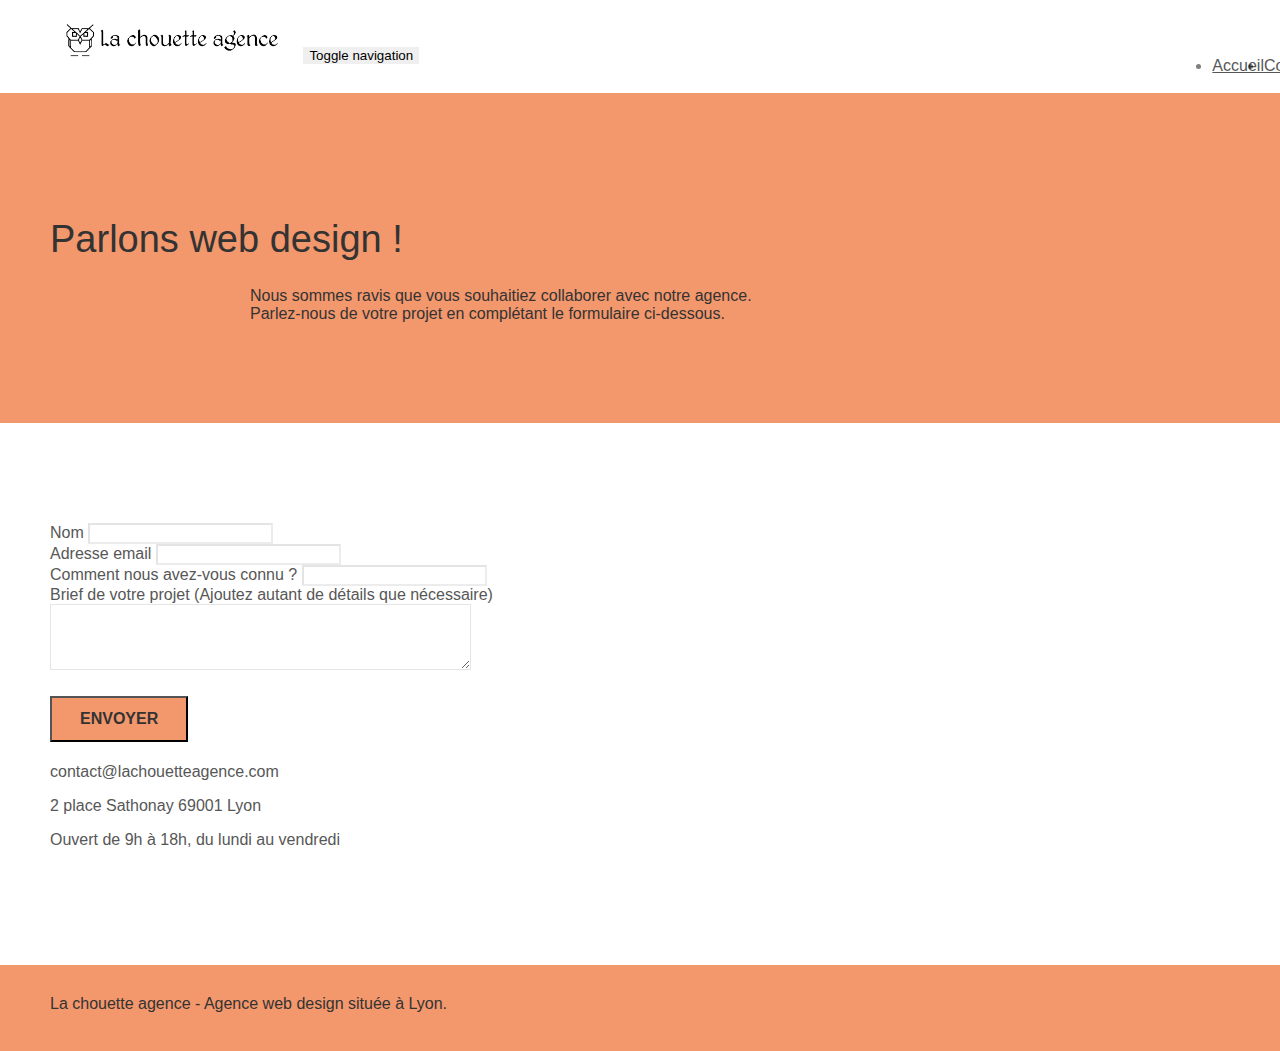
==== contact.html @ 0221096f "ajout tag google analytics" ====
<!doctype html>
<html lang="fr">
	<head>
		<meta charset="utf-8">
		<title>Contactez-nous - La Choutte Agence - Agence Designweb Lyon</title>
		<meta name="description" content="Contactez l’agence La Choutte Agence pour développer vos futures solutions 100% digitales!">
		<meta name="viewport" content="width=device-width, initial-scale=1.0, viewport-fit=cover">
		<meta name="robots" content="index, follow">
		<link rel="shortcut icon" type="image/png" href="favicon.jpg">
		
		<link rel="stylesheet" type="text/css" href="./css/bootstrap.min.css">
		<link rel="stylesheet" type="text/css" href="style.css">
		<link rel="stylesheet" type="text/css" href="./css/font-awesome.min.css">
		<link rel="stylesheet" type="text/css" href="./css/et-line.min.css">
		
		
		<script src="./js/jquery-2.1.0.min.js" defer></script>
		<script src="./js/bootstrap.min.js" defer></script>
		<script src="./js/blocs.min.js" defer></script>
		<script src="./js/jqBootstrapValidation.min.js" defer></script>
		<script src="./js/formHandler.min.js" defer></script>
		

		
	<!-- Analytics -->
	<!-- Global site tag (gtag.js) - Google Analytics -->
		<script async src="https://www.googletagmanager.com/gtag/js?id=G-MMHNVBXGSP"></script>
		<script>
		window.dataLayer = window.dataLayer || [];
		function gtag(){dataLayer.push(arguments);}
		gtag('js', new Date());

		gtag('config', 'G-MMHNVBXGSP');
		</script>
	<!-- Analytics END -->
		
	</head>
	<body>
		<div class="page-container">
			<header class="bloc bgc-white l-bloc " id="bloc-0">
				<div class="container bloc-sm">
					<nav class="navbar row">
						<div class="navbar-header">
							<a class="navbar-brand" href="index.html"><img src="img/la-chouette-agence.png" alt="Logo de la chouette agence" title="La chouette agence, Agence de webdesing à Lyon" height="40" /></a>
							<button id="nav-toggle" type="button" class="ui-navbar-toggle navbar-toggle" data-toggle="collapse" data-target=".navbar-1">
								<span class="sr-only">Toggle navigation</span><span class="icon-bar"></span><span class="icon-bar"></span><span class="icon-bar"></span>
							</button>
						</div>
						<div class="collapse navbar-collapse navbar-1 special-dropdown-nav">
							<ul class="site-navigation nav navbar-nav">
								<li>
									<a href="index.html" title="Accueil - La chouette agence">Accueil</a>
								</li>
								<li>
									<a href="contact.html" title="Formulaire contact">Contactez-nous</a>
								</li>
							</ul>
						</div>
					</nav>
				</div>
			</header>	
			<section class="bloc bg-dots-bg bg-repeat bgc-atomic-tangerine d-bloc bloc-bg-texture texture-paper" id="bloc-6">
				<div class="container bloc-lg">
					<div class="row">
						<div class="col-sm-12">
							<h1 class="text-center hero-bloc-text tc-black">
								Parlons web design !
							</h1>
							<p class="text-center mg-lg tc-black tight-width-whitespace">
								Nous sommes ravis que vous souhaitiez collaborer avec notre agence.<br>
								Parlez-nous de votre projet en complétant le formulaire ci-dessous.
							</p>
						</div>
					</div>
				</div>
			</section>
			<section class="bloc bgc-white l-bloc" id="bloc-7">
				<div class="container bloc-lg">
					<div class="row">
						<div class="col-sm-6">
							<form id="form_1" novalidate success-msg="Your message has been sent." fail-msg="Sorry it seems that our mail server is not responding, Sorry for the inconvenience!">
								<div class="form-group">
									<label>
										Nom
										<input id="name" class="form-control" title="Entrez votre nom" required />
									</label>	
								</div>
								<div class="form-group">
									<label>
										Adresse email
										<input id="email" class="form-control" type="email" title="Entrez votre email" required />
									</label>
								</div>
								<div class="form-group">
									<label>
										Comment nous avez-vous connu ?
										<input class="form-control" title="Comment nous avez-vous connu ?" required id="input_504" />
									</label>
								</div>
								<div class="form-group">
									<label>
										Brief de votre projet (Ajoutez autant de détails que nécessaire)<br>
										<textarea id="message" class="form-control" rows="4" cols="50" title="Détaillez-nous votre projet" required></textarea>
									</label>
								</div> 
								<button class="bloc-button btn btn-lg btn-block cta-hero btn-atomic-tangerine" title="Envoi du formulaire" type="submit">
									Envoyer
								</button>
							</form>
						</div>
						<div class="col-sm-6">
							<p>contact@lachouetteagence.com</p>
							<p>2 place Sathonay 69001 Lyon</p>
							<p>Ouvert de 9h à 18h, du lundi au vendredi</p>
						</div>
					</div>
				</div>
			</section>
			<a class="bloc-button btn btn-d scrollToTop" onclick="scrollToTarget('1')"><span class="fa fa-chevron-up"></span></a>
			<footer class="bloc bgc-atomic-tangerine d-bloc" id="bloc-8">
				<div class="container bloc-sm">
					<div class="row">
						<div class="col-sm-12">
							<h2 class="text-center tc-black h2-font-size">
								La chouette agence - Agence web design située à Lyon.
							</h2>
							<div class="row row-no-gutters social">
								<div class="col-sm-3">
									<div class="text-center">
										<a class="social" href="index.html" title="Twitter"><span class="fa fa-twitter icon-md"></span></a>
									</div>
								</div>
								<div class="col-sm-3">
									<div class="text-center">
										<a class="social" href="index.html" title="Facebook"><span class="fa fa-facebook icon-md"></span></a>
									</div>
								</div>
								<div class="col-sm-3">
									<div class="text-center">
										<a class="social" href="index.html" title="Dribble"><span class="fa fa-dribbble icon-md"></span></a>
									</div>
								</div>
								<div class="col-sm-3">
									<div class="text-center">
										<a class="social" href="index.html" title="Instagram"><span class="fa fa-instagram icon-md"></span></a>
									</div>
								</div>
							</div>
						</div>
					</div>
				</div>
			</footer>
		</div>
	</body>
</html>
---- style.css ----
body {
    margin: 0;
    padding: 0;
    background: #FFF;
    overflow-x: hidden;
    -webkit-font-smoothing: antialiased;
    -moz-osx-font-smoothing: grayscale;
}

a,
button {
    transition: all .3s ease-in-out;
    outline: none!important;
}

a:hover {
    text-decoration: none;
    cursor: pointer;
}

#page-loading-blocs-notifaction {
    position: fixed;
    top: 0;
    bottom: 0;
    width: 100%;
    z-index: 100000;
    background: #FFFFFF url("img/pageload-spinner.gif") no-repeat center center;
}

.bloc {
    width: 100%;
    clear: both;
    background: 50% 50% no-repeat;
    padding: 0 50px;
    -webkit-background-size: cover;
    -moz-background-size: cover;
    -o-background-size: cover;
    background-size: cover;
    position: relative;
}

.bloc .container {
    padding-left: 0;
    padding-right: 0;
}

.bloc-lg {
    padding: 100px 50px;
}

.bloc-md {
    padding: 50px;
}

.bloc-sm {
    padding: 20px 50px;
}

.bg-center,
.bg-l-edge,
.bg-r-edge,
.bg-t-edge,
.bg-b-edge,
.bg-tl-edge,
.bg-bl-edge,
.bg-tr-edge,
.bg-br-edge,
.bg-repeat {
    -webkit-background-size: auto!important;
    -moz-background-size: auto!important;
    -o-background-size: auto!important;
    background-size: auto!important;
}

.bg-repeat {
    background: repeat;
}

.bg-t-edge {
    background: top no-repeat;
}

.bloc-bg-texture::before {
    content: "";
    background-size: 2px 2px;
    position: absolute;
    top: 0;
    bottom: 0;
    left: 0;
    right: 0;
}

.texture-paper::before {
    background-size: 280px 280px;
}

.b-parallax {
    background-attachment: fixed;
}

.d-bloc {
    color: rgba(255, 255, 255, .7);
}

.d-bloc button:hover {
    color: rgba(255, 255, 255, .9);
}

.d-bloc .icon-round,
.d-bloc .icon-square,
.d-bloc .icon-rounded,
.d-bloc .icon-semi-rounded-a,
.d-bloc .icon-semi-rounded-b {
    border-color: rgba(255, 255, 255, .9);
}

.d-bloc .divider-h span {
    border-color: rgba(255, 255, 255, .2);
}

.d-bloc .a-btn,
.d-bloc .navbar a,
.d-bloc .navbar-brand,
.d-bloc a .icon-sm,
.d-bloc a .icon-md,
.d-bloc a .icon-lg,
.d-bloc a .icon-xl,
.d-bloc h1 a,
.d-bloc h2 a,
.d-bloc h3 a,
.d-bloc h4 a,
.d-bloc h5 a,
.d-bloc h6 a,
.d-bloc p a {
    color: #575757;
}

.d-bloc .a-btn:hover,
.d-bloc .navbar a:hover,
.d-bloc .navbar-brand:hover,
.d-bloc a:hover .icon-sm,
.d-bloc a:hover .icon-md,
.d-bloc a:hover .icon-lg,
.d-bloc a:hover .icon-xl,
.d-bloc h1 a:hover,
.d-bloc h2 a:hover,
.d-bloc h3 a:hover,
.d-bloc h4 a:hover,
.d-bloc h5 a:hover,
.d-bloc h6 a:hover,
.d-bloc p a:hover {
    color: #6e6e6e;
}

.d-bloc .navbar-toggle .icon-bar {
    background: rgba(255, 255, 255, 1);
}

.d-bloc .btn-wire,
.d-bloc .btn-wire:hover {
    color: rgba(255, 255, 255, 1);
    border-color: rgba(255, 255, 255, 1);
}

.d-bloc .panel {
    color: rgba(0, 0, 0, .5);
}

.d-bloc .panel button:hover {
    color: rgba(0, 0, 0, .7);
}

.d-bloc .panel icon {
    border-color: rgba(0, 0, 0, .7);
}

.d-bloc .panel .divider-h span {
    border-color: rgba(0, 0, 0, .1);
}

.d-bloc .panel .a-btn {
    color: rgba(0, 0, 0, .6);
}

.d-bloc .panel .a-btn:hover {
    color: rgba(0, 0, 0, 1);
}

.d-bloc .panel .btn-wire,
.d-bloc .panel .btn-wire:hover {
    color: rgba(0, 0, 0, .7);
    border-color: rgba(0, 0, 0, .3);
}

.d-bloc .panel,
.l-bloc {
    color: rgba(0, 0, 0, .5);
}

.d-bloc .panel button:hover,
.l-bloc button:hover {
    color: rgba(0, 0, 0, .7);
}

.l-bloc .icon-round,
.l-bloc .icon-square,
.l-bloc .icon-rounded,
.l-bloc .icon-semi-rounded-a,
.l-bloc .icon-semi-rounded-b {
    border-color: rgba(0, 0, 0, .7);
}

.d-bloc .panel .divider-h span,
.l-bloc .divider-h span {
    border-color: rgba(0, 0, 0, .1);
}

.d-bloc .panel .a-btn,
.l-bloc .a-btn,
.l-bloc .navbar a,
.l-bloc .navbar-brand,
.l-bloc a .icon-sm,
.l-bloc a .icon-md,
.l-bloc a .icon-lg,
.l-bloc a .icon-xl,
.l-bloc h1 a,
.l-bloc h2 a,
.l-bloc h3 a,
.l-bloc h4 a,
.l-bloc h5 a,
.l-bloc h6 a,
.l-bloc p a {
    color: rgba(0, 0, 0, .6);
}

.d-bloc .panel .a-btn:hover,
.l-bloc .a-btn:hover,
.l-bloc .navbar a:hover,
.l-bloc .navbar-brand:hover,
.l-bloc a:hover .icon-sm,
.l-bloc a:hover .icon-md,
.l-bloc a:hover .icon-lg,
.l-bloc a:hover .icon-xl,
.l-bloc h1 a:hover,
.l-bloc h2 a:hover,
.l-bloc h3 a:hover,
.l-bloc h4 a:hover,
.l-bloc h5 a:hover,
.l-bloc h6 a:hover,
.l-bloc p a:hover {
    color: rgba(0, 0, 0, 1);
}

.l-bloc .navbar-toggle .icon-bar {
    color: rgba(0, 0, 0, .6);
}

.d-bloc .panel .btn-wire,
.d-bloc .panel .btn-wire:hover,
.l-bloc .btn-wire,
.l-bloc .btn-wire:hover {
    color: rgba(0, 0, 0, .7);
    border-color: rgba(0, 0, 0, .3);
}

.voffset {
    margin-top: 30px;
}

.voffset-lg {
    margin-top: 80px;
}

.row-no-gutters {
    margin-right: 0;
    margin-left: 0;
}

.row.row-no-gutters > [class^="col-"],
.row.row-no-gutters > [class*=" col-"] {
    padding-right: 0;
    padding-left: 0;
}

#bloc-1-hero h1 {
    font-size: 32px;
}

.navbar {
    margin-bottom: 0;
    z-index: 1;
}

.navbar-brand {
    height: auto;
    padding: 3px 15px;
    font-size: 25px;
    font-weight: normal;
    font-weight: 600;
    line-height: 44px;
}

.navbar-brand img {
    max-height: 200px;
    margin: 0 5px 0 0;
    display: inline;
}

.navbar-brand img[src$=svg] {
    min-width: 100px;
}

.nav-center .navbar-brand img {
    margin: 0;
}

.navbar .nav {
    padding-top: 2px;
    margin-right: -16px;
    float: right;
    z-index: 1;
}

.nav > li {
    float: left;
    margin-top: 4px;
    font-size: 16px;
}

.navbar-nav .open .dropdown-menu > li > a {
    text-align: inherit;
}

.nav > li a:hover,
.nav > li a:focus {
    background: transparent;
}

.navbar-toggle {
    margin: 10px 10px 0 0;
    border: 0px;
}

.navbar-toggle:hover {
    background: transparent!important;
}

.navbar-toggle .icon-bar {
    background-color: rgba(0, 0, 0, .5);
    width: 26px;
}

.nav-invert .navbar .nav {
    float: left;
}

.nav-invert .navbar-header,
.nav-invert .navbar-brand {
    float: right;
    position: relative;
    z-index: 2;
}

@media (min-width: 768px) {
    .site-navigation {
        position: absolute;
        top: 50%;
        right: 20px;
        transform: translate(0, -50%);
        -webkit-transform: translateY(-50%);
    }
    .nav > li .dropdown-menu a,
    .nav > li .dropdown-menu a:hover {
        color: #484848;
    }
    .nav-invert .site-navigation {
        left: 0;
        right: 0;
    }
    .nav-center {
        text-align: center;
    }
    .nav-center .navbar-header {
        width: 100%;
    }
    .nav-center .navbar-header,
    .nav-center .navbar-brand,
    .nav-center .nav > li {
        float: none;
        display: inline-block;
    }
    .nav-center .site-navigation {
        position: relative;
        width: 100%;
        right: 0;
        margin-right: 0px;
        margin-top: 20px;
    }
    .nav-center.mini-nav .navbar-toggle {
        float: none;
        margin: 10px auto 0;
    }
}

.nav > li > .dropdown a {
    background: none!important;
    display: block;
    padding: 14px 15px;
}

nav .caret {
    margin: 0 5px;
}

.dropdown-menu .dropdown-menu {
    top: -8px;
    left: 100%;
}

.dropdown-menu .dropmenu-flow-right {
    top: 100%;
    left: 0;
    margin-left: -1px;
    border-top-left-radius: 0;
    border-top-right-radius: 0;
}

.dropdown-menu .dropdown span {
    border: 4px solid black;
    border-top-color: transparent;
    border-right-color: transparent;
    border-bottom-color: transparent;
    margin: 6px -5px 0 0!important;
    float: right;
}

.mg-md {
    margin-top: 10px;
    margin-bottom: 20px;
}

.mg-lg {
    margin-top: 10px;
    margin-bottom: 40px;
}

.btn {
    margin: 0 5px 5px 0;
}

.btn.pull-right {
    margin: 0 0 5px 5px;
}

.btn-d,
.btn-d:hover,
.btn-d:focus {
    color: #FFF;
    background: rgba(0, 0, 0, .3);
}

button {
    outline: none!important;
}

.btn-rd {
    border-radius: 40px;
}

.btn-clean {
    border: 1px solid rgba(0, 0, 0, .08);
    border-bottom-color: rgba(0, 0, 0, .1);
    text-shadow: 0 1px 0 rgba(0, 0, 1, .1);
    box-shadow: 0 1px 3px rgba(0, 0, 1, .25), inset 0 1px 0 0 rgba(255, 255, 255, .15);
}

.icon-md {
    font-size: 30px!important;
}

.icon-lg {
    font-size: 60px!important;
}

.sm-shadow {
    text-shadow: 0 1px 2px rgba(0, 0, 0, .3);
}

.panel-sq,
.panel-sq .panel-heading,
.panel-sq .panel-footer {
    border-radius: 0;
}

.panel-rd {
    border-radius: 30px;
}

.panel-rd .panel-heading {
    border-radius: 29px 29px 0 0;
}

.panel-rd .panel-footer {
    border-radius: 0 0 29px 29px;
}

.form-control {
    border-color: rgba(0, 0, 0, .1);
    box-shadow: none;
}

.scrollToTop {
    width: 40px;
    height: 40px;
    position: fixed;
    bottom: 20px;
    right: 20px;
    opacity: 0;
    z-index: 500;
    transition: all .3s ease-in-out;
}

.scrollToTop span {
    margin-top: 6px;
}

.showScrollTop {
    font-size: 14px;
    opacity: 1;
}

a[data-lightbox] {
    position: relative;
    display: block;
    text-align: center;
}

a[data-lightbox]:hover::before {
    content: "+";
    font-family: "HelveticaNeue-Light", "Helvetica Neue Light", "Helvetica Neue", Helvetica, Arial;
    font-size: 32px;
    width: 50px;
    height: 50px;
    margin-left: -25px;
    border-radius: 50%;
    background: rgba(0, 0, 0, .6);
    color: #FFF;
    font-weight: 100;
    z-index: 1;
    position: absolute;
    top: 50%;
    transform: translateY(-50%);
    -webkit-transform: translateY(-50%);
}

a[data-lightbox]:hover img {
    opacity: 0.6;
    -webkit-animation-fill-mode: none;
    animation-fill-mode: none;
}

#lightbox-modal {
    display: flex;
    align-items: center;
}

#lightbox-modal .modal-dialog {
    width: 90%;
    max-width: 900px;
    margin: 0 auto 0;
}

#lightbox-modal .modal-dialog img {
    max-height: 90vh;
    margin: 0 auto;
}

.lightbox-caption {
    padding: 20px;
    color: #FFF;
    background: rgba(0, 0, 0, .5);
    position: absolute;
    left: 15px;
    right: 15px;
    bottom: 5px;
}

.close-lightbox {
    color: #FFF;
    font-size: 30px;
    position: absolute;
    top: 20px;
    right: 20px;
    z-index: 20;
    background: rgba(0, 0, 0, .5);
    border: none;
    line-height: 30px;
    padding: 0 9px 5px;
    opacity: 0.3;
}

.close-lightbox:hover,
.next-lightbox:hover,
.prev-lightbox:hover {
    opacity: 1.0;
    color: #FFF;
}

.next-lightbox,
.prev-lightbox {
    font-size: 20px;
    color: rgba(255, 255, 255, .9);
    background: rgba(0, 0, 0, .5);
    transition: all .2s ease-in-out;
    position: absolute;
    top: 45%;
    z-index: 1;
    opacity: 0.4;
}

.next-lightbox {
    padding: 6px 8px 1px 13px;
    right: 25px;
}

.prev-lightbox {
    padding: 6px 13px 1px 10px;
    left: 25px;
}

.snapshot-lb .modal-body {
    padding-bottom: 45px;
}

.snapshot-lb .lightbox-caption {
    padding: 0;
    color: rgba(0, 0, 0, .5);
    background: none;
}

h1,
h2,
h3,
h4,
h5,
h6,
p,
label,
.btn,
a {
    font-family: "helvetica";
    font-weight: 400;
    color: #575757!important;
}

.container {
    max-width: 1000px;
}

.hero-bloc-text {
    font-size: 38px;
}

.hero-bloc-text-sub {
    font-size: 36px;
}

.statement-bloc-text {
    line-height: 26px;
    font-style: italic;
    font-size: 20px;
    text-align: center;
    font-weight: lighter;
    max-width: 520px;
    margin: auto auto auto auto;
}

p {
    font-size: 1em;
}

.tight-width-whitespace {
    max-width: 600px;
    margin: auto auto auto auto;
}

.h1 {
    font-size: 20px;
    font-family: "Open Sans";
}

.cta-hero {
    margin-top: 22px;
    color: #FFFFFF!important;
    text-transform: uppercase;
    padding: 12px 28px 12px 28px;
    font-size: 16px;
    font-weight: 700;
}

.social {
    max-width: 400px;
    margin: auto auto auto auto;
}

h2 {
    font-size: 22px;
    line-height: 1.4em;
}

h3 {
    font-size: 15px;
    text-transform: uppercase;
    font-weight: 700;
    color: #333333!important;
}

.med-width-whitespace {
    max-width: 800px;
    margin: auto auto auto auto;
    box-shadow: 0px 0px 0px #000000;
}

h1 {
    color: #333333!important;
}

h4 {
    color: #333333!important;
}

.icons {
    margin-bottom: 14px;
    margin-top: 24px;
}

.white {
    color: #FFFFFF!important;
}

.portfolio-thumb {
    margin: auto;
}

.portfolio-row {
    margin-bottom: 44px;
    margin-top: 50px;
}

.avatar {
    box-shadow: 0px 4px 9px rgba(0, 0, 0, 0.3);
}

.black-background {
    background-color: rgba(165, 147, 99, 0.7);
    padding: 40px 40px 40px 40px;
}

.bold-link {
    font-weight: 900;
    text-decoration: underline!important;
}

.bgc-white {
    background-color: #FFFFFF;
}

.bgc-dark-slate-blue {
    background-color: #F3976C;
}

.bgc-atomic-tangerine {
    background-color: #F3976C;
}

.tc-black {
    color: #333!important;
}
.btn-tangerine {
    background: #333;
    color: #F3976C!important;
}
.btn-tangerine:hover {
    background: #6e6e6e!important;
}
.btn-atomic-tangerine {
    background: #F3976C;
    color: #333!important;
}

.btn-atomic-tangerine:hover {
    background: #c27956!important;
    color: #FFFFFF!important;
}

.ltc-white {
    color: #FFFFFF!important;
}

.ltc-white:hover {
    color: #cccccc!important;
}

.ltc-atomic-tangerine {
    color: #F3976C!important;
}

.ltc-atomic-tangerine:hover {
    color: #c27956!important;
}

.icon-dark-slate-blue {
    color: #364577!important;
    border-color: #364577!important;
}
.bg-lines-h2-bg {
    background-image: url("img/lines-h2-bg.png");
}

.bg-banniere {
    background-image: url("img/la-chouette-agence-banniere.webp");
}

.bg-presentation {
    background-image: url("img/image-de-presentation.webp");
}

@media (max-width: 1024px) {
    .bloc {
        padding-left: 20px;
        padding-right: 20px;
    }
    .bloc.full-width-bloc,
    .bloc-tile-2.full-width-bloc .container,
    .bloc-tile-3.full-width-bloc .container,
    .bloc-tile-4.full-width-bloc .container {
        padding-left: 0;
        padding-right: 0;
    }
}

@media (max-width: 992px) and (min-width: 768px) {
    .navbar .nav {
        max-width: 80%
    }
    .nav-center.navbar .nav {
        max-width: 100%
    }
}

@media only screen and (min-device-width: 768px) and (max-device-width: 1024px) and (orientation: landscape) {
    .b-parallax {
        background-attachment: scroll;
    }
}

@media only screen and (min-device-width: 1024px) and (max-device-width: 1366px) and (-webkit-min-device-pixel-ratio: 1.5) {
    .b-parallax {
        background-attachment: scroll;
    }
}

@media (max-width: 991px) {
    .container {
        width: 100%;
    }
    .b-parallax {
        background-attachment: scroll;
    }
    .page-container,
    #hero-bloc {
        overflow-x: hidden;
        position: relative;
    }
    .bloc-group,
    .bloc-group .bloc {
        display: block;
        width: 100%;
    }
    .bloc-fill-screen .fill-bloc-top-edge,
    .bloc-fill-screen .fill-bloc-bottom-edge {
        padding: 0 20px;
    }
}

@media (max-width: 767px) {
    .page-container {
        overflow-x: hidden;
        position: relative;
    }
    h1,
    h2,
    h3,
    h4,
    h5,
    h6,
    p,
    #disqus_thread {
        padding-left: 10px!important;
        padding-right: 10px!important;
    }
    .b-parallax {
        background-attachment: scroll;
    }
    .navbar .nav {
        padding-top: 0;
        border-top: 1px solid rgba(0, 0, 0, .2);
        float: none!important;
    }
    .navbar.row {
        margin-left: 0;
        margin-right: 0;
    }
    .site-navigation {
        position: inherit;
        transform: none;
        -webkit-transform: none;
        -ms-transform: none;
    }
    .nav > li {
        margin-top: 0;
        border-bottom: 1px solid rgba(0, 0, 0, .1);
        background: rgba(0, 0, 0, .05);
        text-align: left;
        padding-left: 15px;
        width: 100%;
    }
    .nav > li:hover {
        background: rgba(0, 0, 0, .08);
    }
    .dropdown .dropdown a .caret {
        float: none;
        margin: 5px 0 0 10px!important;
        border: 4px solid black;
        border-bottom-color: transparent;
        border-right-color: transparent;
        border-left-color: transparent;
    }
    #hero-bloc .navbar .nav {
        background: rgba(0, 0, 0, .8);
    }
    #hero-bloc .navbar .nav a {
        color: rgba(255, 255, 255, .6);
    }
    .hero {
        padding: 50px 0;
    }
    .hero-nav {
        left: -1px;
        right: -1px;
    }
    .navbar-collapse {
        padding: 0;
        overflow-x: hidden;
        -webkit-box-shadow: none;
        box-shadow: none;
    }
    .navbar-brand img {
        max-height: 40px;
        width: auto;
    }
    .nav-invert .navbar-header {
        float: none;
        width: 100%;
    }
    .nav-invert .navbar-toggle {
        float: left;
        margin-left: 10px;
    }
    .bloc {
        padding-left: 0;
        padding-right: 0;
    }
    .bloc-xxl,
    .bloc-xl,
    .bloc-lg {
        padding: 40px 0;
    }
    .bloc-sm,
    .bloc-md {
        padding-left: 0;
        padding-right: 0;
    }
    .bloc-tile-2 .container,
    .bloc-tile-3 .container,
    .bloc-tile-4 .container,
    .bloc-fill-screen .fill-bloc-top-edge,
    .bloc-fill-screen .fill-bloc-bottom-edge {
        padding-left: 0;
        padding-right: 0;
    }
    .a-block {
        padding: 0 10px;
    }
    .btn-dwn {
        display: none;
    }
    .voffset {
        margin-top: 5px;
    }
    .voffset-md {
        margin-top: 20px;
    }
    .voffset-lg {
        margin-top: 30px;
    }
    form {
        padding: 5px;
    }
    .close-lightbox {
        display: inline-block;
    }
    .blocsapp-device-iphone5 {
        background-size: 216px 425px;
        padding-top: 60px;
        width: 216px;
        height: 425px;
    }
    .blocsapp-device-iphone5 img {
        width: 180px;
        height: 320px;
    }
}

@media (max-width: 400px) {
    .bloc {
        padding-left: 0;
        padding-right: 0;
    }
    .bg-banniere {
        background-image: none;
    }
    
    .bg-presentation {
        background-image: none;
    }
}

@media (max-width: 767px) {
    .bloc-mob-center-text {
        text-align: center;
    }
    .bg-banniere {
        background-image: none;
    }
    
    .bg-presentation {
        background-image: none;
    }
}
.text-img {
    font-size: 1.6em;
}
#citation-text {
    font-size: 1.3em;
    font-style: italic;
    color: #575757!important;
}
#citation-auteur {
    font-size: 1em;
    font-style: normal;
    color: #575757!important;
}
.tangerine-background {
    background-color: #f3976c;
    padding: 10px 0px;
}
.bloc-size {
    width: 80%;
    margin: auto;
}
.h2-font-size {
    font-size: 1em;
    margin: 8px 0 16px 0;
}
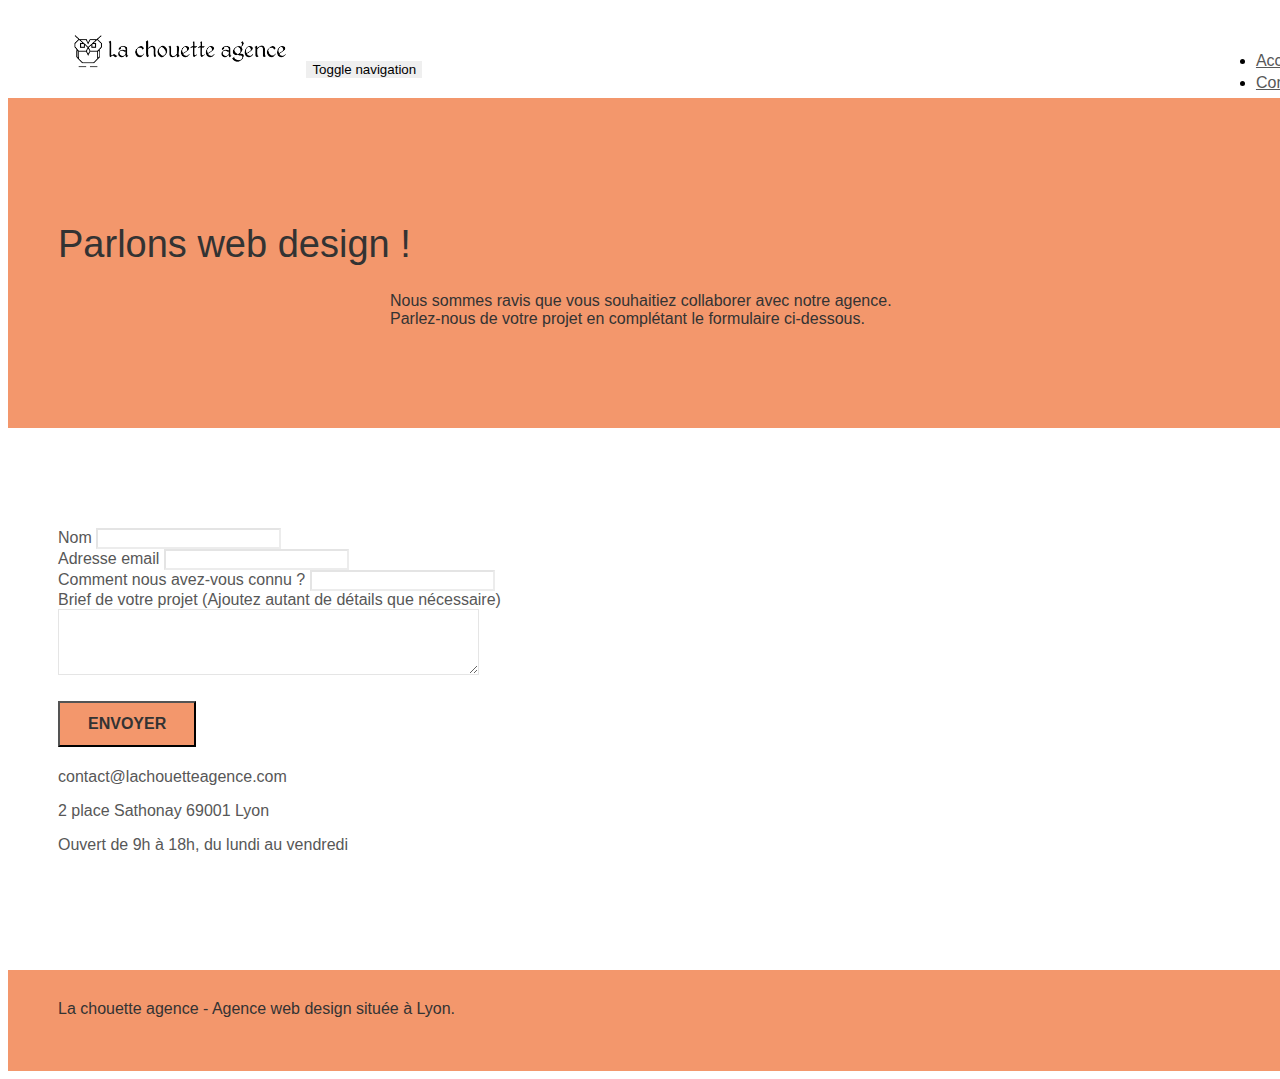
==== commit 8b9a525f: "corrections" ====
--- a/contact.html
+++ b/contact.html
@@ -1,26 +1,24 @@
 <!doctype html>
 <html lang="fr">
 	<head>
+		<title>Contactez-nous - La Choutte Agence - Agence Designweb Lyon</title>
+
 		<meta charset="utf-8">
-		<title>Contactez-nous - La Choutte Agence - Agence Designweb Lyon</title>
 		<meta name="description" content="Contactez l’agence La Choutte Agence pour développer vos futures solutions 100% digitales!">
 		<meta name="viewport" content="width=device-width, initial-scale=1.0, viewport-fit=cover">
 		<meta name="robots" content="index, follow">
+
 		<link rel="shortcut icon" type="image/png" href="favicon.jpg">
-		
 		<link rel="stylesheet" type="text/css" href="./css/bootstrap.min.css">
 		<link rel="stylesheet" type="text/css" href="style.css">
 		<link rel="stylesheet" type="text/css" href="./css/font-awesome.min.css">
 		<link rel="stylesheet" type="text/css" href="./css/et-line.min.css">
-		
 		
 		<script src="./js/jquery-2.1.0.min.js" defer></script>
 		<script src="./js/bootstrap.min.js" defer></script>
 		<script src="./js/blocs.min.js" defer></script>
 		<script src="./js/jqBootstrapValidation.min.js" defer></script>
 		<script src="./js/formHandler.min.js" defer></script>
-		
-
 		
 	<!-- Analytics -->
 	<!-- Global site tag (gtag.js) - Google Analytics -->
@@ -41,18 +39,21 @@
 				<div class="container bloc-sm">
 					<nav class="navbar row">
 						<div class="navbar-header">
-							<a class="navbar-brand" href="index.html"><img src="img/la-chouette-agence.png" alt="Logo de la chouette agence" title="La chouette agence, Agence de webdesing à Lyon" height="40" /></a>
+							<img src="img/la-chouette-agence.png" alt="Logo de la chouette agence" title="La chouette agence, Agence de webdesing à Lyon" height="40" class="navbar-brand" />
 							<button id="nav-toggle" type="button" class="ui-navbar-toggle navbar-toggle" data-toggle="collapse" data-target=".navbar-1">
-								<span class="sr-only">Toggle navigation</span><span class="icon-bar"></span><span class="icon-bar"></span><span class="icon-bar"></span>
+								<span class="sr-only">Toggle navigation</span>
+								<span class="icon-bar"></span>
+								<span class="icon-bar"></span>
+								<span class="icon-bar"></span>
 							</button>
 						</div>
 						<div class="collapse navbar-collapse navbar-1 special-dropdown-nav">
 							<ul class="site-navigation nav navbar-nav">
 								<li>
-									<a href="index.html" title="Accueil - La chouette agence">Accueil</a>
+									<a href="index.html" title="Accueil - La chouette agence" class="focus-border">Accueil</a>
 								</li>
 								<li>
-									<a href="contact.html" title="Formulaire contact">Contactez-nous</a>
+									<a href="contact.html" title="Formulaire contact" class="focus-border">Contactez-nous</a>
 								</li>
 							</ul>
 						</div>
@@ -103,7 +104,7 @@
 										<textarea id="message" class="form-control" rows="4" cols="50" title="Détaillez-nous votre projet" required></textarea>
 									</label>
 								</div> 
-								<button class="bloc-button btn btn-lg btn-block cta-hero btn-atomic-tangerine" title="Envoi du formulaire" type="submit">
+								<button class="bloc-button btn btn-lg btn-block cta-hero btn-atomic-tangerine focus-border" title="Envoi du formulaire" type="submit">
 									Envoyer
 								</button>
 							</form>
@@ -127,22 +128,30 @@
 							<div class="row row-no-gutters social">
 								<div class="col-sm-3">
 									<div class="text-center">
-										<a class="social" href="index.html" title="Twitter"><span class="fa fa-twitter icon-md"></span></a>
+										<a class="social focus-link" href="index.html" title="Twitter">
+											<span class="fa fa-twitter icon-md"></span>
+										</a>
 									</div>
 								</div>
 								<div class="col-sm-3">
 									<div class="text-center">
-										<a class="social" href="index.html" title="Facebook"><span class="fa fa-facebook icon-md"></span></a>
+										<a class="social focus-link" href="index.html" title="Facebook">
+											<span class="fa fa-facebook icon-md"></span>
+										</a>
+									</div>
+								</div>
+								<div class="col-sm-3">
+									<div class="text-center focus-link">
+										<a class="social focus-link" href="index.html" title="Dribble">
+											<span class="fa fa-dribbble icon-md"></span>
+										</a>
 									</div>
 								</div>
 								<div class="col-sm-3">
 									<div class="text-center">
-										<a class="social" href="index.html" title="Dribble"><span class="fa fa-dribbble icon-md"></span></a>
-									</div>
-								</div>
-								<div class="col-sm-3">
-									<div class="text-center">
-										<a class="social" href="index.html" title="Instagram"><span class="fa fa-instagram icon-md"></span></a>
+										<a class="social focus-link" href="index.html" title="Instagram">
+											<span class="fa fa-instagram icon-md"></span>
+										</a>
 									</div>
 								</div>
 							</div>
--- a/style.css
+++ b/style.css
@@ -1,23 +1,10 @@
-body {
-    margin: 0;
-    padding: 0;
-    background: #FFF;
-    overflow-x: hidden;
-    -webkit-font-smoothing: antialiased;
-    -moz-osx-font-smoothing: grayscale;
-}
-
 a,
 button {
-    transition: all .3s ease-in-out;
-    outline: none!important;
-}
-
+    transition: all .3s ease-in-out; outline: none!important;
+}
 a:hover {
-    text-decoration: none;
-    cursor: pointer;
-}
-
+    text-decoration: none; cursor: pointer;
+}
 #page-loading-blocs-notifaction {
     position: fixed;
     top: 0;
@@ -26,7 +13,6 @@
     z-index: 100000;
     background: #FFFFFF url("img/pageload-spinner.gif") no-repeat center center;
 }
-
 .bloc {
     width: 100%;
     clear: both;
@@ -38,24 +24,18 @@
     background-size: cover;
     position: relative;
 }
-
 .bloc .container {
-    padding-left: 0;
-    padding-right: 0;
-}
-
+    padding-left: 0; padding-right: 0;
+}
 .bloc-lg {
     padding: 100px 50px;
 }
-
 .bloc-md {
     padding: 50px;
 }
-
 .bloc-sm {
     padding: 20px 50px;
 }
-
 .bg-center,
 .bg-l-edge,
 .bg-r-edge,
@@ -71,15 +51,12 @@
     -o-background-size: auto!important;
     background-size: auto!important;
 }
-
 .bg-repeat {
     background: repeat;
 }
-
 .bg-t-edge {
     background: top no-repeat;
 }
-
 .bloc-bg-texture::before {
     content: "";
     background-size: 2px 2px;
@@ -192,8 +169,7 @@
     border-color: rgba(0, 0, 0, .3);
 }
 
-.d-bloc .panel,
-.l-bloc {
+.d-bloc .panel {
     color: rgba(0, 0, 0, .5);
 }
 
@@ -217,7 +193,6 @@
 
 .d-bloc .panel .a-btn,
 .l-bloc .a-btn,
-.l-bloc .navbar a,
 .l-bloc .navbar-brand,
 .l-bloc a .icon-sm,
 .l-bloc a .icon-md,
@@ -292,24 +267,8 @@
 }
 
 .navbar-brand {
-    height: auto;
     padding: 3px 15px;
-    font-size: 25px;
-    font-weight: normal;
-    font-weight: 600;
-    line-height: 44px;
-}
-
-.navbar-brand img {
-    max-height: 200px;
-    margin: 0 5px 0 0;
-    display: inline;
-}
-
-.navbar-brand img[src$=svg] {
-    min-width: 100px;
-}
-
+}
 .nav-center .navbar-brand img {
     margin: 0;
 }
@@ -317,12 +276,9 @@
 .navbar .nav {
     padding-top: 2px;
     margin-right: -16px;
-    float: right;
-    z-index: 1;
 }
 
 .nav > li {
-    float: left;
     margin-top: 4px;
     font-size: 16px;
 }
@@ -653,9 +609,7 @@
     color: #575757!important;
 }
 
-.container {
-    max-width: 1000px;
-}
+
 
 .hero-bloc-text {
     font-size: 38px;
@@ -700,7 +654,9 @@
 
 .social {
     max-width: 400px;
-    margin: auto auto auto auto;
+    margin: auto;
+    justify-content: space-between;
+    padding-top: 15px;
 }
 
 h2 {
@@ -740,6 +696,8 @@
 
 .portfolio-thumb {
     margin: auto;
+    width: 100%;
+    height: auto;
 }
 
 .portfolio-row {
@@ -760,7 +718,6 @@
     font-weight: 900;
     text-decoration: underline!important;
 }
-
 .bgc-white {
     background-color: #FFFFFF;
 }
@@ -777,8 +734,7 @@
     color: #333!important;
 }
 .btn-tangerine {
-    background: #333;
-    color: #F3976C!important;
+    background: linear-gradient(135deg, #d82f4a, #ffe748);
 }
 .btn-tangerine:hover {
     background: #6e6e6e!important;
@@ -792,7 +748,11 @@
     background: #c27956!important;
     color: #FFFFFF!important;
 }
-
+.tc-color {
+    background: -webkit-linear-gradient(135deg, #d82f4a, #ffe748);
+    -webkit-background-clip: text;
+    -webkit-text-fill-color: transparent;
+}
 .ltc-white {
     color: #FFFFFF!important;
 }
@@ -921,9 +881,7 @@
         margin-top: 0;
         border-bottom: 1px solid rgba(0, 0, 0, .1);
         background: rgba(0, 0, 0, .05);
-        text-align: left;
         padding-left: 15px;
-        width: 100%;
     }
     .nav > li:hover {
         background: rgba(0, 0, 0, .08);
@@ -975,6 +933,7 @@
     .bloc-xl,
     .bloc-lg {
         padding: 40px 0;
+        
     }
     .bloc-sm,
     .bloc-md {
@@ -1027,10 +986,6 @@
         padding-left: 0;
         padding-right: 0;
     }
-    .bg-banniere {
-        background-image: none;
-    }
-    
     .bg-presentation {
         background-image: none;
     }
@@ -1040,10 +995,6 @@
     .bloc-mob-center-text {
         text-align: center;
     }
-    .bg-banniere {
-        background-image: none;
-    }
-    
     .bg-presentation {
         background-image: none;
     }
@@ -1062,7 +1013,6 @@
     color: #575757!important;
 }
 .tangerine-background {
-    background-color: #f3976c;
     padding: 10px 0px;
 }
 .bloc-size {
@@ -1073,3 +1023,17 @@
     font-size: 1em;
     margin: 8px 0 16px 0;
 }
+.focus-border:focus {
+    border-color: coral;
+    box-shadow:  0 1px 3px 2px coral;
+    border-radius: 20px;
+}
+.focus-link:focus {
+    border-color: #f5f5f5;
+    box-shadow:  0 1px 3px 2px #f5f5f5;
+    border-radius: 20px;
+    text-decoration: none;
+}
+.gradient-background {
+    background: radial-gradient(#ed8a47, transparent);
+}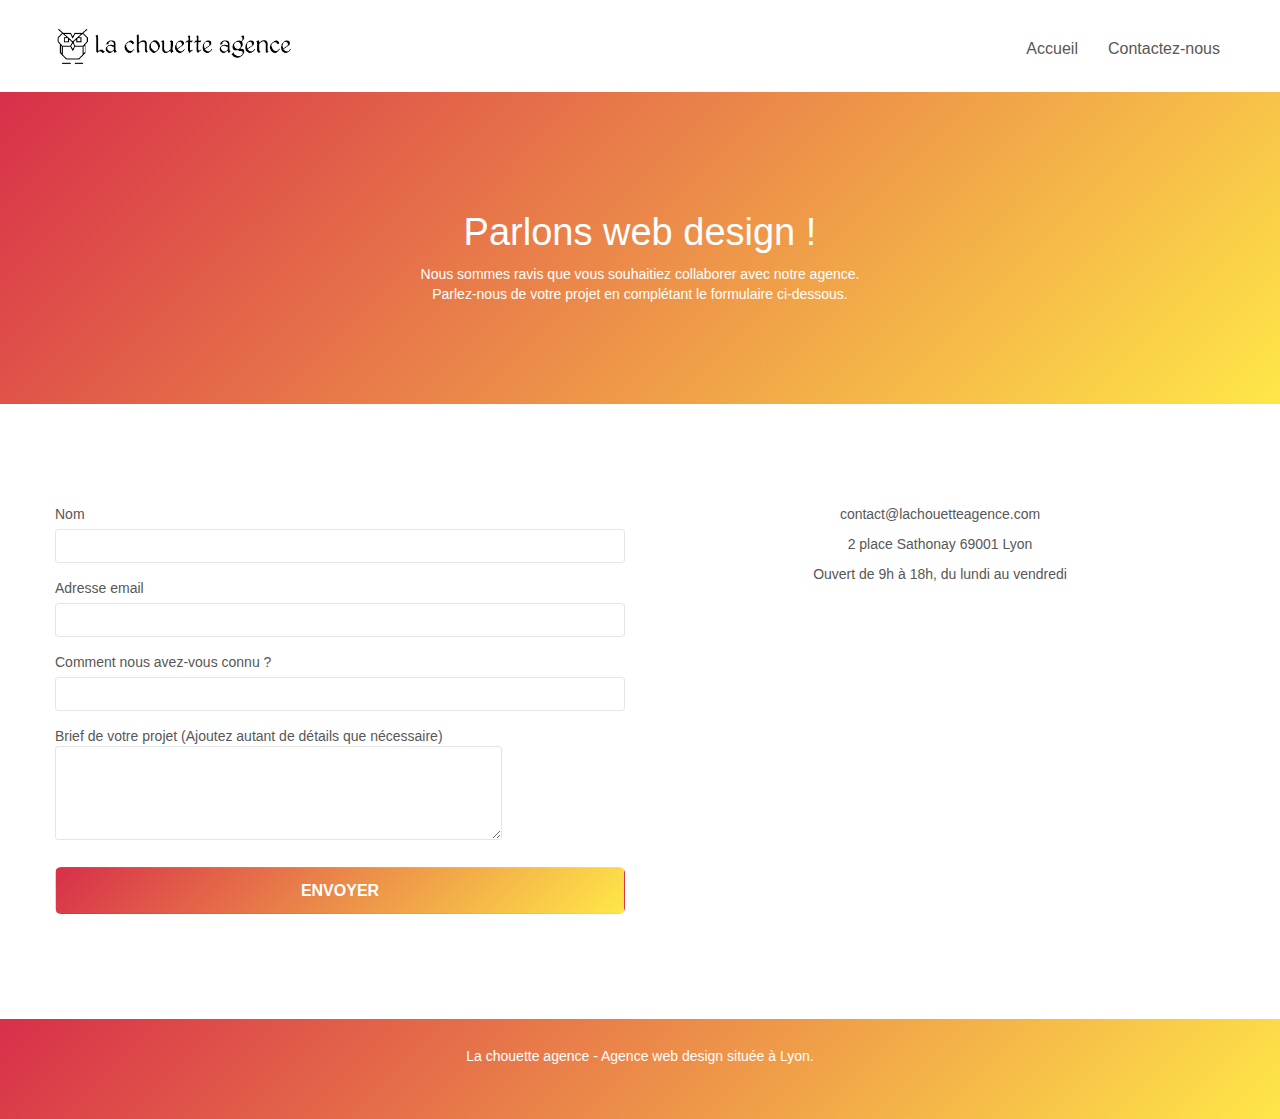
==== commit 85284dcc: "corrections" ====
--- a/contact.html
+++ b/contact.html
@@ -8,11 +8,12 @@
 		<meta name="viewport" content="width=device-width, initial-scale=1.0, viewport-fit=cover">
 		<meta name="robots" content="index, follow">
 
-		<link rel="shortcut icon" type="image/png" href="favicon.jpg">
+		<link rel="shortcut icon" type="image/jpg" href="img/favicon.jpg">
 		<link rel="stylesheet" type="text/css" href="./css/bootstrap.min.css">
 		<link rel="stylesheet" type="text/css" href="style.css">
 		<link rel="stylesheet" type="text/css" href="./css/font-awesome.min.css">
 		<link rel="stylesheet" type="text/css" href="./css/et-line.min.css">
+		<link rel="canonical" href="https://sabrinadwj.github.io/agence-webdesign-lyon/contact.html">
 		
 		<script src="./js/jquery-2.1.0.min.js" defer></script>
 		<script src="./js/bootstrap.min.js" defer></script>
@@ -40,7 +41,7 @@
 					<nav class="navbar row">
 						<div class="navbar-header">
 							<img src="img/la-chouette-agence.png" alt="Logo de la chouette agence" title="La chouette agence, Agence de webdesing à Lyon" height="40" class="navbar-brand" />
-							<button id="nav-toggle" type="button" class="ui-navbar-toggle navbar-toggle" data-toggle="collapse" data-target=".navbar-1">
+							<button id="nav-toggle" type="button" class="ui-navbar-toggle navbar-toggle focus-border" data-toggle="collapse" data-target=".navbar-1">
 								<span class="sr-only">Toggle navigation</span>
 								<span class="icon-bar"></span>
 								<span class="icon-bar"></span>
@@ -64,10 +65,10 @@
 				<div class="container bloc-lg">
 					<div class="row">
 						<div class="col-sm-12">
-							<h1 class="text-center hero-bloc-text tc-black">
+							<h1 class="text-center hero-bloc-text ltc-white">
 								Parlons web design !
 							</h1>
-							<p class="text-center mg-lg tc-black tight-width-whitespace">
+							<p class="text-center mg-lg ltc-white tight-width-whitespace">
 								Nous sommes ravis que vous souhaitiez collaborer avec notre agence.<br>
 								Parlez-nous de votre projet en complétant le formulaire ci-dessous.
 							</p>
@@ -81,35 +82,28 @@
 						<div class="col-sm-6">
 							<form id="form_1" novalidate success-msg="Your message has been sent." fail-msg="Sorry it seems that our mail server is not responding, Sorry for the inconvenience!">
 								<div class="form-group">
-									<label>
-										Nom
-										<input id="name" class="form-control" title="Entrez votre nom" required />
-									</label>	
+									<label>Nom</label>
+									<input id="name" class="form-control" title="Entrez votre nom" required />	
 								</div>
 								<div class="form-group">
-									<label>
-										Adresse email
-										<input id="email" class="form-control" type="email" title="Entrez votre email" required />
-									</label>
+									<label>Adresse email</label>
+									<input id="email" class="form-control" type="email" title="Entrez votre email" required />
 								</div>
 								<div class="form-group">
-									<label>
-										Comment nous avez-vous connu ?
-										<input class="form-control" title="Comment nous avez-vous connu ?" required id="input_504" />
-									</label>
+									<label>Comment nous avez-vous connu ?</label>
+									<input class="form-control" title="Comment nous avez-vous connu ?" required id="input_504" />
 								</div>
 								<div class="form-group">
-									<label>
-										Brief de votre projet (Ajoutez autant de détails que nécessaire)<br>
+									<label>Brief de votre projet (Ajoutez autant de détails que nécessaire)<br>
 										<textarea id="message" class="form-control" rows="4" cols="50" title="Détaillez-nous votre projet" required></textarea>
 									</label>
 								</div> 
-								<button class="bloc-button btn btn-lg btn-block cta-hero btn-atomic-tangerine focus-border" title="Envoi du formulaire" type="submit">
+								<button class="bloc-button btn btn-lg btn-block cta-hero btn-atomic-tangerine border-link" title="Envoi du formulaire" type="submit">
 									Envoyer
 								</button>
 							</form>
 						</div>
-						<div class="col-sm-6">
+						<div class="col-sm-6 txt-center">
 							<p>contact@lachouetteagence.com</p>
 							<p>2 place Sathonay 69001 Lyon</p>
 							<p>Ouvert de 9h à 18h, du lundi au vendredi</p>
@@ -117,12 +111,14 @@
 					</div>
 				</div>
 			</section>
-			<a class="bloc-button btn btn-d scrollToTop" onclick="scrollToTarget('1')"><span class="fa fa-chevron-up"></span></a>
+			<a class="bloc-button btn btn-d scrollToTop" onclick="scrollToTarget('1')">
+				<span class="fa fa-chevron-up"></span>
+			</a>
 			<footer class="bloc bgc-atomic-tangerine d-bloc" id="bloc-8">
 				<div class="container bloc-sm">
 					<div class="row">
 						<div class="col-sm-12">
-							<h2 class="text-center tc-black h2-font-size">
+							<h2 class="text-center ltc-white h2-font-size">
 								La chouette agence - Agence web design située à Lyon.
 							</h2>
 							<div class="row row-no-gutters social">
--- a/style.css
+++ b/style.css
@@ -1,5 +1,4 @@
-a,
-button {
+a, button {
     transition: all .3s ease-in-out; outline: none!important;
 }
 a:hover {
@@ -36,16 +35,8 @@
 .bloc-sm {
     padding: 20px 50px;
 }
-.bg-center,
-.bg-l-edge,
-.bg-r-edge,
-.bg-t-edge,
-.bg-b-edge,
-.bg-tl-edge,
-.bg-bl-edge,
-.bg-tr-edge,
-.bg-br-edge,
-.bg-repeat {
+.bg-center, .bg-l-edge, .bg-r-edge, .bg-t-edge, .bg-b-edge,.bg-tl-edge, 
+.bg-bl-edge, .bg-tr-edge, .bg-br-edge, .bg-repeat {
     -webkit-background-size: auto!important;
     -moz-background-size: auto!important;
     -o-background-size: auto!important;
@@ -66,15 +57,12 @@
     left: 0;
     right: 0;
 }
-
 .texture-paper::before {
     background-size: 280px 280px;
 }
-
 .b-parallax {
     background-attachment: fixed;
 }
-
 .d-bloc {
     color: rgba(255, 255, 255, .7);
 }
@@ -82,241 +70,129 @@
 .d-bloc button:hover {
     color: rgba(255, 255, 255, .9);
 }
-
-.d-bloc .icon-round,
-.d-bloc .icon-square,
-.d-bloc .icon-rounded,
-.d-bloc .icon-semi-rounded-a,
-.d-bloc .icon-semi-rounded-b {
+.d-bloc .icon-round, .d-bloc .icon-square, .d-bloc .icon-rounded,
+.d-bloc .icon-semi-rounded-a, .d-bloc .icon-semi-rounded-b {
     border-color: rgba(255, 255, 255, .9);
 }
-
 .d-bloc .divider-h span {
     border-color: rgba(255, 255, 255, .2);
 }
-
-.d-bloc .a-btn,
-.d-bloc .navbar a,
-.d-bloc .navbar-brand,
-.d-bloc a .icon-sm,
-.d-bloc a .icon-md,
-.d-bloc a .icon-lg,
-.d-bloc a .icon-xl,
-.d-bloc h1 a,
-.d-bloc h2 a,
-.d-bloc h3 a,
-.d-bloc h4 a,
-.d-bloc h5 a,
-.d-bloc h6 a,
-.d-bloc p a {
-    color: #575757;
-}
-
-.d-bloc .a-btn:hover,
-.d-bloc .navbar a:hover,
-.d-bloc .navbar-brand:hover,
-.d-bloc a:hover .icon-sm,
-.d-bloc a:hover .icon-md,
-.d-bloc a:hover .icon-lg,
-.d-bloc a:hover .icon-xl,
-.d-bloc h1 a:hover,
-.d-bloc h2 a:hover,
-.d-bloc h3 a:hover,
-.d-bloc h4 a:hover,
-.d-bloc h5 a:hover,
-.d-bloc h6 a:hover,
-.d-bloc p a:hover {
+.d-bloc .a-btn, .d-bloc .navbar a, .d-bloc .navbar-brand, .d-bloc a .icon-sm, .d-bloc a .icon-md, .d-bloc a .icon-lg,
+.d-bloc a .icon-xl, .d-bloc h1 a, .d-bloc h2 a, .d-bloc h3 a, .d-bloc h4 a, .d-bloc h5 a, .d-bloc h6 a, .d-bloc p a {
+    color: #fff;
+}
+.d-bloc .a-btn:hover, .d-bloc .navbar a:hover, .d-bloc .navbar-brand:hover, .d-bloc a:hover .icon-sm,
+.d-bloc a:hover .icon-md, .d-bloc a:hover .icon-lg, .d-bloc a:hover .icon-xl, .d-bloc h1 a:hover,
+.d-bloc h2 a:hover, .d-bloc h3 a:hover, .d-bloc h4 a:hover, .d-bloc h5 a:hover, .d-bloc h6 a:hover, .d-bloc p a:hover {
     color: #6e6e6e;
 }
-
 .d-bloc .navbar-toggle .icon-bar {
     background: rgba(255, 255, 255, 1);
 }
-
 .d-bloc .btn-wire,
 .d-bloc .btn-wire:hover {
-    color: rgba(255, 255, 255, 1);
-    border-color: rgba(255, 255, 255, 1);
-}
-
+    color: rgba(255, 255, 255, 1); border-color: rgba(255, 255, 255, 1);
+}
 .d-bloc .panel {
     color: rgba(0, 0, 0, .5);
 }
-
 .d-bloc .panel button:hover {
     color: rgba(0, 0, 0, .7);
 }
-
 .d-bloc .panel icon {
     border-color: rgba(0, 0, 0, .7);
 }
-
 .d-bloc .panel .divider-h span {
     border-color: rgba(0, 0, 0, .1);
 }
-
 .d-bloc .panel .a-btn {
     color: rgba(0, 0, 0, .6);
 }
-
 .d-bloc .panel .a-btn:hover {
     color: rgba(0, 0, 0, 1);
 }
-
-.d-bloc .panel .btn-wire,
-.d-bloc .panel .btn-wire:hover {
-    color: rgba(0, 0, 0, .7);
-    border-color: rgba(0, 0, 0, .3);
-}
-
+.d-bloc .panel .btn-wire, .d-bloc .panel .btn-wire:hover {
+    color: rgba(0, 0, 0, .7); border-color: rgba(0, 0, 0, .3);
+}
 .d-bloc .panel {
     color: rgba(0, 0, 0, .5);
 }
-
-.d-bloc .panel button:hover,
-.l-bloc button:hover {
+.d-bloc .panel button:hover, .l-bloc button:hover {
     color: rgba(0, 0, 0, .7);
 }
-
-.l-bloc .icon-round,
-.l-bloc .icon-square,
-.l-bloc .icon-rounded,
-.l-bloc .icon-semi-rounded-a,
-.l-bloc .icon-semi-rounded-b {
+.l-bloc .icon-round, .l-bloc .icon-square, .l-bloc .icon-rounded, .l-bloc .icon-semi-rounded-a, .l-bloc .icon-semi-rounded-b {
     border-color: rgba(0, 0, 0, .7);
 }
-
-.d-bloc .panel .divider-h span,
-.l-bloc .divider-h span {
+.d-bloc .panel .divider-h span, .l-bloc .divider-h span {
     border-color: rgba(0, 0, 0, .1);
 }
-
-.d-bloc .panel .a-btn,
-.l-bloc .a-btn,
-.l-bloc .navbar-brand,
-.l-bloc a .icon-sm,
-.l-bloc a .icon-md,
-.l-bloc a .icon-lg,
-.l-bloc a .icon-xl,
-.l-bloc h1 a,
-.l-bloc h2 a,
-.l-bloc h3 a,
-.l-bloc h4 a,
-.l-bloc h5 a,
-.l-bloc h6 a,
-.l-bloc p a {
+.d-bloc .panel .a-btn, .l-bloc .a-btn, .l-bloc .navbar-brand, .l-bloc a .icon-sm, .l-bloc a .icon-md, .l-bloc a .icon-lg,
+.l-bloc a .icon-xl, .l-bloc h1 a, .l-bloc h2 a, .l-bloc h3 a, .l-bloc h4 a, .l-bloc h5 a, .l-bloc h6 a, .l-bloc p a {
     color: rgba(0, 0, 0, .6);
 }
-
-.d-bloc .panel .a-btn:hover,
-.l-bloc .a-btn:hover,
-.l-bloc .navbar a:hover,
-.l-bloc .navbar-brand:hover,
-.l-bloc a:hover .icon-sm,
-.l-bloc a:hover .icon-md,
-.l-bloc a:hover .icon-lg,
-.l-bloc a:hover .icon-xl,
-.l-bloc h1 a:hover,
-.l-bloc h2 a:hover,
-.l-bloc h3 a:hover,
-.l-bloc h4 a:hover,
-.l-bloc h5 a:hover,
-.l-bloc h6 a:hover,
-.l-bloc p a:hover {
+.d-bloc .panel .a-btn:hover, .l-bloc .a-btn:hover, .l-bloc .navbar a:hover, .l-bloc .navbar-brand:hover,
+.l-bloc a:hover .icon-sm, .l-bloc a:hover .icon-md, .l-bloc a:hover .icon-lg, .l-bloc a:hover .icon-xl, .l-bloc h1 a:hover, 
+.l-bloc h2 a:hover, .l-bloc h3 a:hover, .l-bloc h4 a:hover, .l-bloc h5 a:hover, .l-bloc h6 a:hover, .l-bloc p a:hover {
     color: rgba(0, 0, 0, 1);
 }
-
 .l-bloc .navbar-toggle .icon-bar {
     color: rgba(0, 0, 0, .6);
 }
-
-.d-bloc .panel .btn-wire,
-.d-bloc .panel .btn-wire:hover,
-.l-bloc .btn-wire,
-.l-bloc .btn-wire:hover {
-    color: rgba(0, 0, 0, .7);
-    border-color: rgba(0, 0, 0, .3);
-}
-
+.d-bloc .panel .btn-wire, .d-bloc .panel .btn-wire:hover, .l-bloc .btn-wire, .l-bloc .btn-wire:hover {
+    color: rgba(0, 0, 0, .7); border-color: rgba(0, 0, 0, .3);
+}
 .voffset {
     margin-top: 30px;
 }
-
 .voffset-lg {
     margin-top: 80px;
 }
-
 .row-no-gutters {
-    margin-right: 0;
-    margin-left: 0;
-}
-
-.row.row-no-gutters > [class^="col-"],
-.row.row-no-gutters > [class*=" col-"] {
-    padding-right: 0;
-    padding-left: 0;
-}
-
+    margin-right: 0; margin-left: 0;
+}
+.row.row-no-gutters > [class^="col-"], .row.row-no-gutters > [class*=" col-"] {
+    padding-right: 0; padding-left: 0;
+}
 #bloc-1-hero h1 {
     font-size: 32px;
 }
-
 .navbar {
-    margin-bottom: 0;
-    z-index: 1;
-}
-
+    margin-bottom: 0; z-index: 1;
+}
 .navbar-brand {
     padding: 3px 15px;
 }
 .nav-center .navbar-brand img {
     margin: 0;
 }
-
 .navbar .nav {
-    padding-top: 2px;
-    margin-right: -16px;
-}
-
+    padding-top: 2px; margin-right: -16px;
+}
 .nav > li {
-    margin-top: 4px;
-    font-size: 16px;
-}
-
+    margin-top: 4px; font-size: 16px;
+}
 .navbar-nav .open .dropdown-menu > li > a {
     text-align: inherit;
 }
-
-.nav > li a:hover,
-.nav > li a:focus {
+.nav > li a:hover, .nav > li a:focus {
     background: transparent;
 }
-
 .navbar-toggle {
-    margin: 10px 10px 0 0;
-    border: 0px;
-}
-
+    margin: 10px 10px 0 0; border: 0px;
+}
 .navbar-toggle:hover {
     background: transparent!important;
 }
-
 .navbar-toggle .icon-bar {
     background-color: rgba(0, 0, 0, .5);
     width: 26px;
 }
-
 .nav-invert .navbar .nav {
     float: left;
 }
-
-.nav-invert .navbar-header,
-.nav-invert .navbar-brand {
-    float: right;
-    position: relative;
-    z-index: 2;
-}
-
+.nav-invert .navbar-header, .nav-invert .navbar-brand {
+    float: right; position: relative; z-index: 2;
+}
 @media (min-width: 768px) {
     .site-navigation {
         position: absolute;
@@ -325,13 +201,11 @@
         transform: translate(0, -50%);
         -webkit-transform: translateY(-50%);
     }
-    .nav > li .dropdown-menu a,
-    .nav > li .dropdown-menu a:hover {
+    .nav > li .dropdown-menu a, .nav > li .dropdown-menu a:hover {
         color: #484848;
     }
     .nav-invert .site-navigation {
-        left: 0;
-        right: 0;
+        left: 0; right: 0;
     }
     .nav-center {
         text-align: center;
@@ -339,11 +213,8 @@
     .nav-center .navbar-header {
         width: 100%;
     }
-    .nav-center .navbar-header,
-    .nav-center .navbar-brand,
-    .nav-center .nav > li {
-        float: none;
-        display: inline-block;
+    .nav-center .navbar-header, .nav-center .navbar-brand, .nav-center .nav > li {
+        float: none; display: inline-block;
     }
     .nav-center .site-navigation {
         position: relative;
@@ -353,26 +224,18 @@
         margin-top: 20px;
     }
     .nav-center.mini-nav .navbar-toggle {
-        float: none;
-        margin: 10px auto 0;
-    }
-}
-
+        float: none; margin: 10px auto 0;
+    }
+}
 .nav > li > .dropdown a {
-    background: none!important;
-    display: block;
-    padding: 14px 15px;
-}
-
+    background: none!important; display: block; padding: 14px 15px;
+}
 nav .caret {
     margin: 0 5px;
 }
-
 .dropdown-menu .dropdown-menu {
-    top: -8px;
-    left: 100%;
-}
-
+    top: -8px; left: 100%;
+}
 .dropdown-menu .dropmenu-flow-right {
     top: 100%;
     left: 0;
@@ -380,7 +243,6 @@
     border-top-left-radius: 0;
     border-top-right-radius: 0;
 }
-
 .dropdown-menu .dropdown span {
     border: 4px solid black;
     border-top-color: transparent;
@@ -389,82 +251,57 @@
     margin: 6px -5px 0 0!important;
     float: right;
 }
-
 .mg-md {
-    margin-top: 10px;
-    margin-bottom: 20px;
-}
-
+    margin-top: 10px; margin-bottom: 20px;
+}
 .mg-lg {
-    margin-top: 10px;
-    margin-bottom: 40px;
-}
-
+    margin-top: 10px; margin-bottom: 40px;
+}
 .btn {
     margin: 0 5px 5px 0;
 }
-
 .btn.pull-right {
     margin: 0 0 5px 5px;
 }
-
-.btn-d,
-.btn-d:hover,
-.btn-d:focus {
-    color: #FFF;
-    background: rgba(0, 0, 0, .3);
-}
-
+.btn-d, .btn-d:hover, .btn-d:focus {
+    color: #FFF; background: rgba(0, 0, 0, .3);
+}
 button {
     outline: none!important;
 }
-
 .btn-rd {
     border-radius: 40px;
 }
-
 .btn-clean {
     border: 1px solid rgba(0, 0, 0, .08);
     border-bottom-color: rgba(0, 0, 0, .1);
     text-shadow: 0 1px 0 rgba(0, 0, 1, .1);
     box-shadow: 0 1px 3px rgba(0, 0, 1, .25), inset 0 1px 0 0 rgba(255, 255, 255, .15);
 }
-
 .icon-md {
     font-size: 30px!important;
 }
-
 .icon-lg {
     font-size: 60px!important;
 }
-
 .sm-shadow {
     text-shadow: 0 1px 2px rgba(0, 0, 0, .3);
 }
-
-.panel-sq,
-.panel-sq .panel-heading,
-.panel-sq .panel-footer {
+.panel-sq, .panel-sq .panel-heading, .panel-sq .panel-footer {
     border-radius: 0;
 }
-
 .panel-rd {
     border-radius: 30px;
 }
-
 .panel-rd .panel-heading {
     border-radius: 29px 29px 0 0;
 }
-
 .panel-rd .panel-footer {
     border-radius: 0 0 29px 29px;
 }
-
 .form-control {
-    border-color: rgba(0, 0, 0, .1);
-    box-shadow: none;
-}
-
+    border-color: rgba(0, 0, 0, .1); box-shadow: none;
+}
 .scrollToTop {
     width: 40px;
     height: 40px;
@@ -475,22 +312,17 @@
     z-index: 500;
     transition: all .3s ease-in-out;
 }
-
 .scrollToTop span {
     margin-top: 6px;
 }
-
 .showScrollTop {
-    font-size: 14px;
-    opacity: 1;
-}
-
+    font-size: 14px; opacity: 1;
+}
 a[data-lightbox] {
     position: relative;
     display: block;
     text-align: center;
 }
-
 a[data-lightbox]:hover::before {
     content: "+";
     font-family: "HelveticaNeue-Light", "Helvetica Neue Light", "Helvetica Neue", Helvetica, Arial;
@@ -508,29 +340,18 @@
     transform: translateY(-50%);
     -webkit-transform: translateY(-50%);
 }
-
 a[data-lightbox]:hover img {
-    opacity: 0.6;
-    -webkit-animation-fill-mode: none;
-    animation-fill-mode: none;
-}
-
+    opacity: 0.6; -webkit-animation-fill-mode: none; animation-fill-mode: none;
+}
 #lightbox-modal {
-    display: flex;
-    align-items: center;
-}
-
+    display: flex; align-items: center;
+}
 #lightbox-modal .modal-dialog {
-    width: 90%;
-    max-width: 900px;
-    margin: 0 auto 0;
-}
-
+    width: 90%; max-width: 900px; margin: 0 auto 0;
+}
 #lightbox-modal .modal-dialog img {
-    max-height: 90vh;
-    margin: 0 auto;
-}
-
+    max-height: 90vh; margin: 0 auto;
+}
 .lightbox-caption {
     padding: 20px;
     color: #FFF;
@@ -540,7 +361,6 @@
     right: 15px;
     bottom: 5px;
 }
-
 .close-lightbox {
     color: #FFF;
     font-size: 30px;
@@ -554,16 +374,10 @@
     padding: 0 9px 5px;
     opacity: 0.3;
 }
-
-.close-lightbox:hover,
-.next-lightbox:hover,
-.prev-lightbox:hover {
-    opacity: 1.0;
-    color: #FFF;
-}
-
-.next-lightbox,
-.prev-lightbox {
+.close-lightbox:hover, .next-lightbox:hover, .prev-lightbox:hover {
+    opacity: 1.0; color: #FFF;
+}
+.next-lightbox, .prev-lightbox {
     font-size: 20px;
     color: rgba(255, 255, 255, .9);
     background: rgba(0, 0, 0, .5);
@@ -573,52 +387,27 @@
     z-index: 1;
     opacity: 0.4;
 }
-
 .next-lightbox {
-    padding: 6px 8px 1px 13px;
-    right: 25px;
-}
-
+    padding: 6px 8px 1px 13px; right: 25px;
+}
 .prev-lightbox {
-    padding: 6px 13px 1px 10px;
-    left: 25px;
-}
-
+    padding: 6px 13px 1px 10px; left: 25px;
+}
 .snapshot-lb .modal-body {
     padding-bottom: 45px;
 }
-
 .snapshot-lb .lightbox-caption {
-    padding: 0;
-    color: rgba(0, 0, 0, .5);
-    background: none;
-}
-
-h1,
-h2,
-h3,
-h4,
-h5,
-h6,
-p,
-label,
-.btn,
-a {
-    font-family: "helvetica";
-    font-weight: 400;
-    color: #575757!important;
-}
-
-
-
+    padding: 0; color: rgba(0, 0, 0, .5); background: none;
+}
+h1, h2, h3, h4, h5, h6, p, label, .btn, a {
+    font-family: "helvetica"; font-weight: 400; color: #575757!important;
+}
 .hero-bloc-text {
     font-size: 38px;
 }
-
 .hero-bloc-text-sub {
     font-size: 36px;
 }
-
 .statement-bloc-text {
     line-height: 26px;
     font-style: italic;
@@ -628,21 +417,15 @@
     max-width: 520px;
     margin: auto auto auto auto;
 }
-
 p {
     font-size: 1em;
 }
-
 .tight-width-whitespace {
-    max-width: 600px;
-    margin: auto auto auto auto;
-}
-
+    max-width: 600px; margin: auto auto auto auto;
+}
 .h1 {
-    font-size: 20px;
-    font-family: "Open Sans";
-}
-
+    font-size: 20px; font-family: "Open Sans";
+}
 .cta-hero {
     margin-top: 22px;
     color: #FFFFFF!important;
@@ -651,154 +434,108 @@
     font-size: 16px;
     font-weight: 700;
 }
-
 .social {
     max-width: 400px;
     margin: auto;
     justify-content: space-between;
     padding-top: 15px;
 }
-
 h2 {
-    font-size: 22px;
-    line-height: 1.4em;
-}
-
+    font-size: 22px; line-height: 1.4em;
+}
 h3 {
     font-size: 15px;
     text-transform: uppercase;
     font-weight: 700;
     color: #333333!important;
 }
-
 .med-width-whitespace {
-    max-width: 800px;
-    margin: auto auto auto auto;
-    box-shadow: 0px 0px 0px #000000;
-}
-
+    max-width: 800px; margin: auto auto auto auto; box-shadow: 0px 0px 0px #000000;
+}
 h1 {
     color: #333333!important;
 }
-
 h4 {
     color: #333333!important;
 }
-
 .icons {
-    margin-bottom: 14px;
-    margin-top: 24px;
-}
-
+    margin-bottom: 14px; margin-top: 24px;
+}
 .white {
     color: #FFFFFF!important;
 }
-
 .portfolio-thumb {
-    margin: auto;
-    width: 100%;
-    height: auto;
-}
-
+    margin: auto; width: 100%; height: auto;
+}
 .portfolio-row {
-    margin-bottom: 44px;
-    margin-top: 50px;
-}
-
+    margin-bottom: 44px; margin-top: 50px;
+}
 .avatar {
     box-shadow: 0px 4px 9px rgba(0, 0, 0, 0.3);
 }
-
 .black-background {
-    background-color: rgba(165, 147, 99, 0.7);
-    padding: 40px 40px 40px 40px;
-}
-
+    background-color: rgba(165, 147, 99, 0.7); padding: 40px 40px 40px 40px;
+}
 .bold-link {
-    font-weight: 900;
-    text-decoration: underline!important;
+    font-weight: 900; text-decoration: underline!important;
 }
 .bgc-white {
     background-color: #FFFFFF;
 }
-
 .bgc-dark-slate-blue {
     background-color: #F3976C;
 }
-
 .bgc-atomic-tangerine {
-    background-color: #F3976C;
-}
-
-.tc-black {
-    color: #333!important;
+    background: linear-gradient(135deg, #d82f4a, #ffe748);
 }
 .btn-tangerine {
     background: linear-gradient(135deg, #d82f4a, #ffe748);
 }
 .btn-tangerine:hover {
-    background: #6e6e6e!important;
+    filter: brightness(1.2);
 }
 .btn-atomic-tangerine {
-    background: #F3976C;
-    color: #333!important;
-}
-
+    background: linear-gradient(135deg, #d82f4a, #ffe748);
+}
 .btn-atomic-tangerine:hover {
-    background: #c27956!important;
-    color: #FFFFFF!important;
+    filter: brightness(1.2);
 }
 .tc-color {
-    background: -webkit-linear-gradient(135deg, #d82f4a, #ffe748);
+    background: -webkit-linear-gradient(315deg, #d82f4a, #ffe748); 
     -webkit-background-clip: text;
     -webkit-text-fill-color: transparent;
+    font-weight: 600;
 }
 .ltc-white {
     color: #FFFFFF!important;
 }
-
-.ltc-white:hover {
-    color: #cccccc!important;
-}
-
 .ltc-atomic-tangerine {
     color: #F3976C!important;
 }
-
 .ltc-atomic-tangerine:hover {
     color: #c27956!important;
 }
-
 .icon-dark-slate-blue {
-    color: #364577!important;
-    border-color: #364577!important;
+    background: -webkit-linear-gradient(315deg, #d82f4a, #ffe748); -webkit-background-clip: text; -webkit-text-fill-color: transparent;
 }
 .bg-lines-h2-bg {
     background-image: url("img/lines-h2-bg.png");
 }
-
 .bg-banniere {
     background-image: url("img/la-chouette-agence-banniere.webp");
 }
-
 .bg-presentation {
     background-image: url("img/image-de-presentation.webp");
 }
-
 @media (max-width: 1024px) {
     .bloc {
-        padding-left: 20px;
-        padding-right: 20px;
-    }
-    .bloc.full-width-bloc,
-    .bloc-tile-2.full-width-bloc .container,
-    .bloc-tile-3.full-width-bloc .container,
+        padding-left: 20px; padding-right: 20px;
+    }
+    .bloc.full-width-bloc, .bloc-tile-2.full-width-bloc .container, .bloc-tile-3.full-width-bloc .container,
     .bloc-tile-4.full-width-bloc .container {
-        padding-left: 0;
-        padding-right: 0;
-    }
-}
-
+        padding-left: 0; padding-right: 0;
+    }
+}
 @media (max-width: 992px) and (min-width: 768px) {
     .navbar .nav {
         max-width: 80%
@@ -807,19 +544,16 @@
         max-width: 100%
     }
 }
-
-@media only screen and (min-device-width: 768px) and (max-device-width: 1024px) and (orientation: landscape) {
+@media only screen and (min-width: 768px) and (max-width: 1024px) and (orientation: landscape) {
     .b-parallax {
         background-attachment: scroll;
     }
 }
-
-@media only screen and (min-device-width: 1024px) and (max-device-width: 1366px) and (-webkit-min-device-pixel-ratio: 1.5) {
+@media only screen and (min-width: 1024px) and (max-width: 1366px) and (-webkit-min-device-pixel-ratio: 1.5) {
     .b-parallax {
         background-attachment: scroll;
     }
 }
-
 @media (max-width: 991px) {
     .container {
         width: 100%;
@@ -827,49 +561,34 @@
     .b-parallax {
         background-attachment: scroll;
     }
-    .page-container,
-    #hero-bloc {
-        overflow-x: hidden;
-        position: relative;
-    }
-    .bloc-group,
-    .bloc-group .bloc {
-        display: block;
-        width: 100%;
-    }
-    .bloc-fill-screen .fill-bloc-top-edge,
-    .bloc-fill-screen .fill-bloc-bottom-edge {
+    .page-container, #hero-bloc {
+        overflow-x: hidden; position: relative;
+    }
+    .bloc-group, .bloc-group .bloc {
+        display: block; width: 100%;
+    }
+    .bloc-fill-screen .fill-bloc-top-edge, .bloc-fill-screen .fill-bloc-bottom-edge {
         padding: 0 20px;
     }
-}
-
+    .social {
+        display: flex; justify-content: center;
+    }
+}
 @media (max-width: 767px) {
     .page-container {
-        overflow-x: hidden;
-        position: relative;
-    }
-    h1,
-    h2,
-    h3,
-    h4,
-    h5,
-    h6,
-    p,
-    #disqus_thread {
-        padding-left: 10px!important;
-        padding-right: 10px!important;
+        overflow-x: hidden; position: relative;
+    }
+    h1, h2, h3, h4, h5, h6, p, #disqus_thread {
+        padding-left: 10px!important; padding-right: 10px!important;
     }
     .b-parallax {
         background-attachment: scroll;
     }
     .navbar .nav {
-        padding-top: 0;
-        border-top: 1px solid rgba(0, 0, 0, .2);
-        float: none!important;
+        padding-top: 0; border-top: 1px solid rgba(0, 0, 0, .2); float: none!important;
     }
     .navbar.row {
-        margin-left: 0;
-        margin-right: 0;
+        margin-left: 0; margin-right: 0;
     }
     .site-navigation {
         position: inherit;
@@ -904,8 +623,7 @@
         padding: 50px 0;
     }
     .hero-nav {
-        left: -1px;
-        right: -1px;
+        left: -1px; right: -1px;
     }
     .navbar-collapse {
         padding: 0;
@@ -914,39 +632,26 @@
         box-shadow: none;
     }
     .navbar-brand img {
-        max-height: 40px;
-        width: auto;
+        max-height: 40px; width: auto;
     }
     .nav-invert .navbar-header {
-        float: none;
-        width: 100%;
+        float: none; width: 100%;
     }
     .nav-invert .navbar-toggle {
-        float: left;
-        margin-left: 10px;
+        float: left; margin-left: 10px;
     }
     .bloc {
-        padding-left: 0;
-        padding-right: 0;
-    }
-    .bloc-xxl,
-    .bloc-xl,
-    .bloc-lg {
+        padding-left: 0; padding-right: 0;
+    }
+    .bloc-xxl, .bloc-xl, .bloc-lg {
         padding: 40px 0;
-        
-    }
-    .bloc-sm,
-    .bloc-md {
-        padding-left: 0;
-        padding-right: 0;
-    }
-    .bloc-tile-2 .container,
-    .bloc-tile-3 .container,
-    .bloc-tile-4 .container,
-    .bloc-fill-screen .fill-bloc-top-edge,
+    }
+    .bloc-sm, .bloc-md {
+        padding-left: 0; padding-right: 0;
+    }
+    .bloc-tile-2 .container, .bloc-tile-3 .container, .bloc-tile-4 .container, .bloc-fill-screen .fill-bloc-top-edge,
     .bloc-fill-screen .fill-bloc-bottom-edge {
-        padding-left: 0;
-        padding-right: 0;
+        padding-left: 0; padding-right: 0;
     }
     .a-block {
         padding: 0 10px;
@@ -976,57 +681,42 @@
         height: 425px;
     }
     .blocsapp-device-iphone5 img {
-        width: 180px;
-        height: 320px;
-    }
-}
-
+        width: 180px; height: 320px;
+    }
+    .social {
+        display: flex; justify-content: space-between;
+    }
+}
 @media (max-width: 400px) {
     .bloc {
-        padding-left: 0;
-        padding-right: 0;
-    }
-    .bg-presentation {
-        background-image: none;
-    }
-}
-
+        padding-left: 0; padding-right: 0;
+    }
+}
 @media (max-width: 767px) {
     .bloc-mob-center-text {
         text-align: center;
     }
-    .bg-presentation {
-        background-image: none;
-    }
 }
 .text-img {
     font-size: 1.6em;
 }
-#citation-text {
-    font-size: 1.3em;
-    font-style: italic;
-    color: #575757!important;
-}
-#citation-auteur {
-    font-size: 1em;
-    font-style: normal;
-    color: #575757!important;
+#quotation-text {
+    font-size: 1.3em; font-style: italic; color: #575757!important;
+}
+#quote-author {
+    font-size: 1em; font-style: normal; color: #575757!important;
 }
 .tangerine-background {
     padding: 10px 0px;
 }
 .bloc-size {
-    width: 80%;
-    margin: auto;
+    width: 80%; margin: auto;
 }
 .h2-font-size {
-    font-size: 1em;
-    margin: 8px 0 16px 0;
+    font-size: 1em; margin: 8px 0 16px 0;
 }
 .focus-border:focus {
-    border-color: coral;
-    box-shadow:  0 1px 3px 2px coral;
-    border-radius: 20px;
+    border-color: coral; box-shadow:  0 1px 3px 2px coral; border-radius: 20px;
 }
 .focus-link:focus {
     border-color: #f5f5f5;
@@ -1036,4 +726,16 @@
 }
 .gradient-background {
     background: radial-gradient(#ed8a47, transparent);
+}
+.border-link:focus {
+    border-color: #e6314e; box-shadow:  0 1px 3px 2px #e6314e; border-radius: 20px;
+}
+.btn-focus:focus {
+    border-color: #e6314e; box-shadow:  0 1px 3px 2px #e6314e; border-radius: 20px;
+}
+.bold-link:hover {
+    background: -webkit-linear-gradient(315deg, #ffe748, #FFFFFF); -webkit-background-clip: text; -webkit-text-fill-color: transparent;
+}
+.txt-center {
+    display: flex; flex-direction: column; align-items: center;
 }